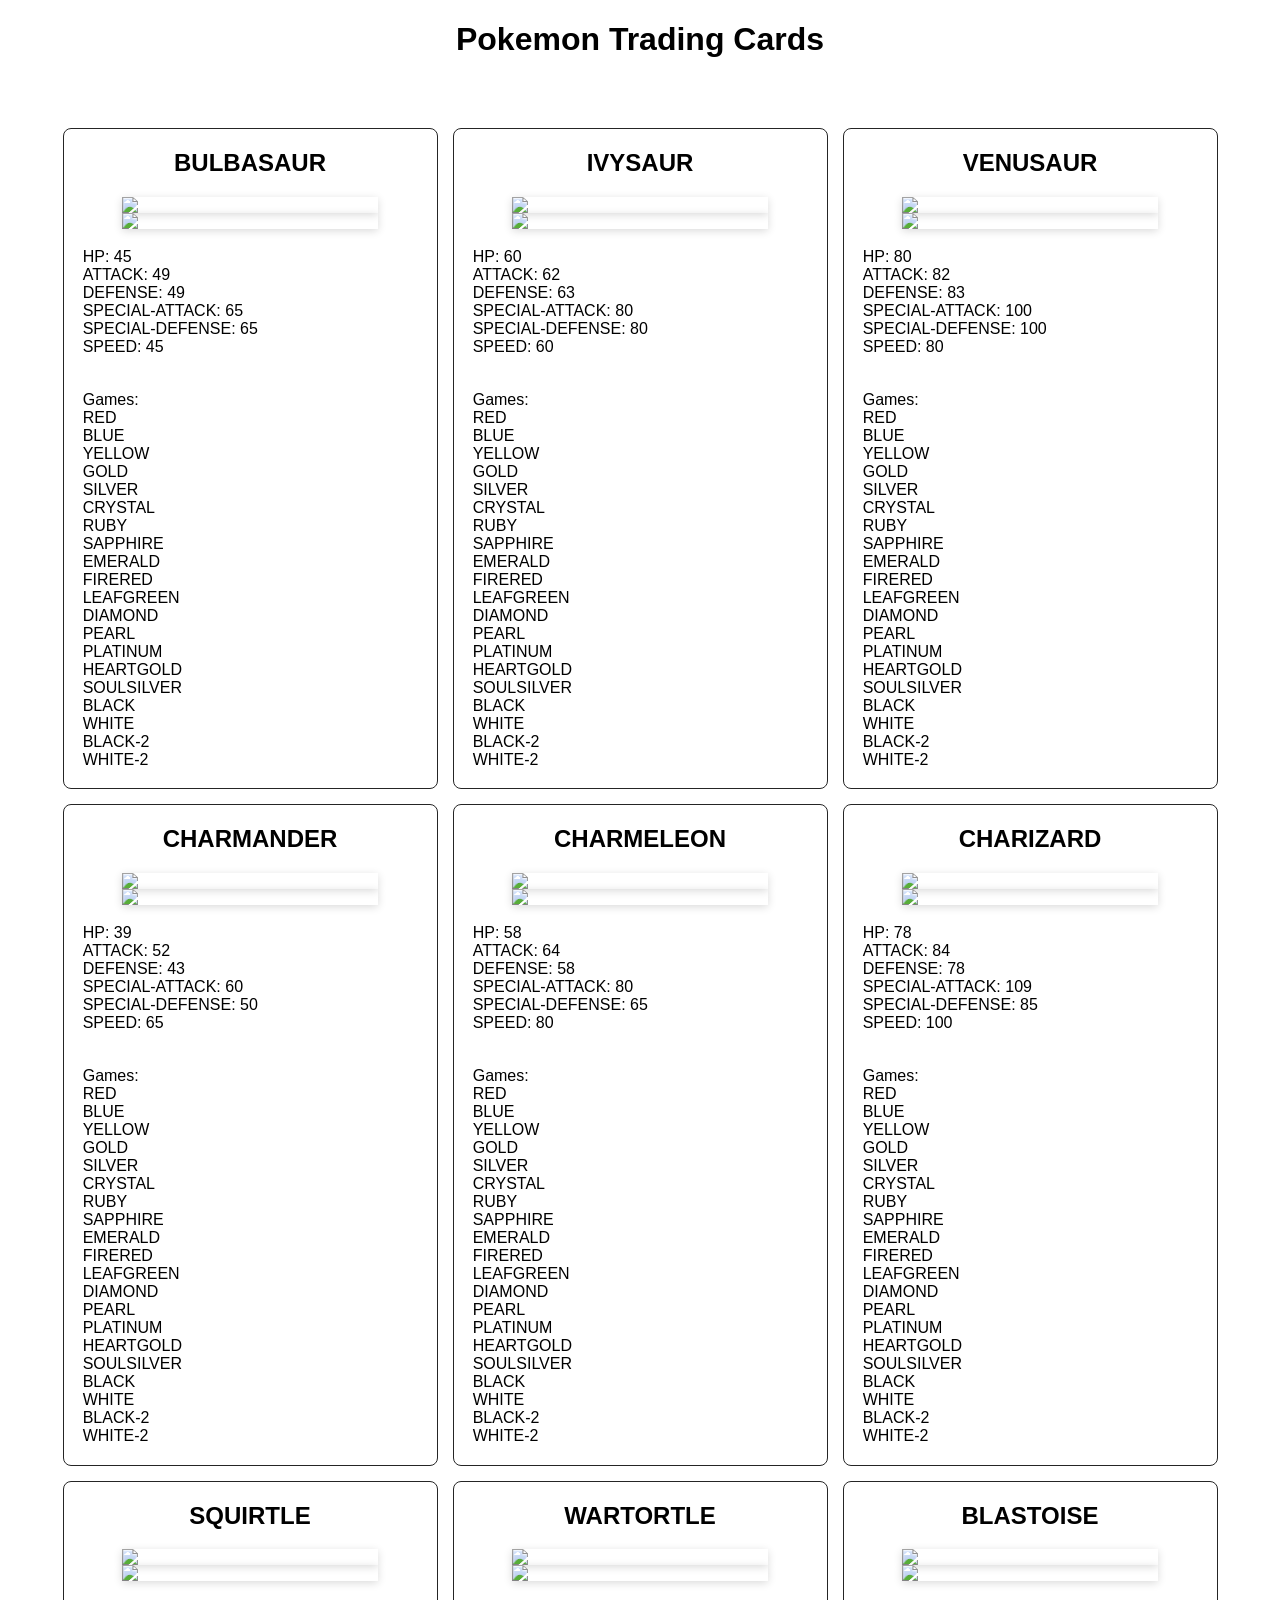
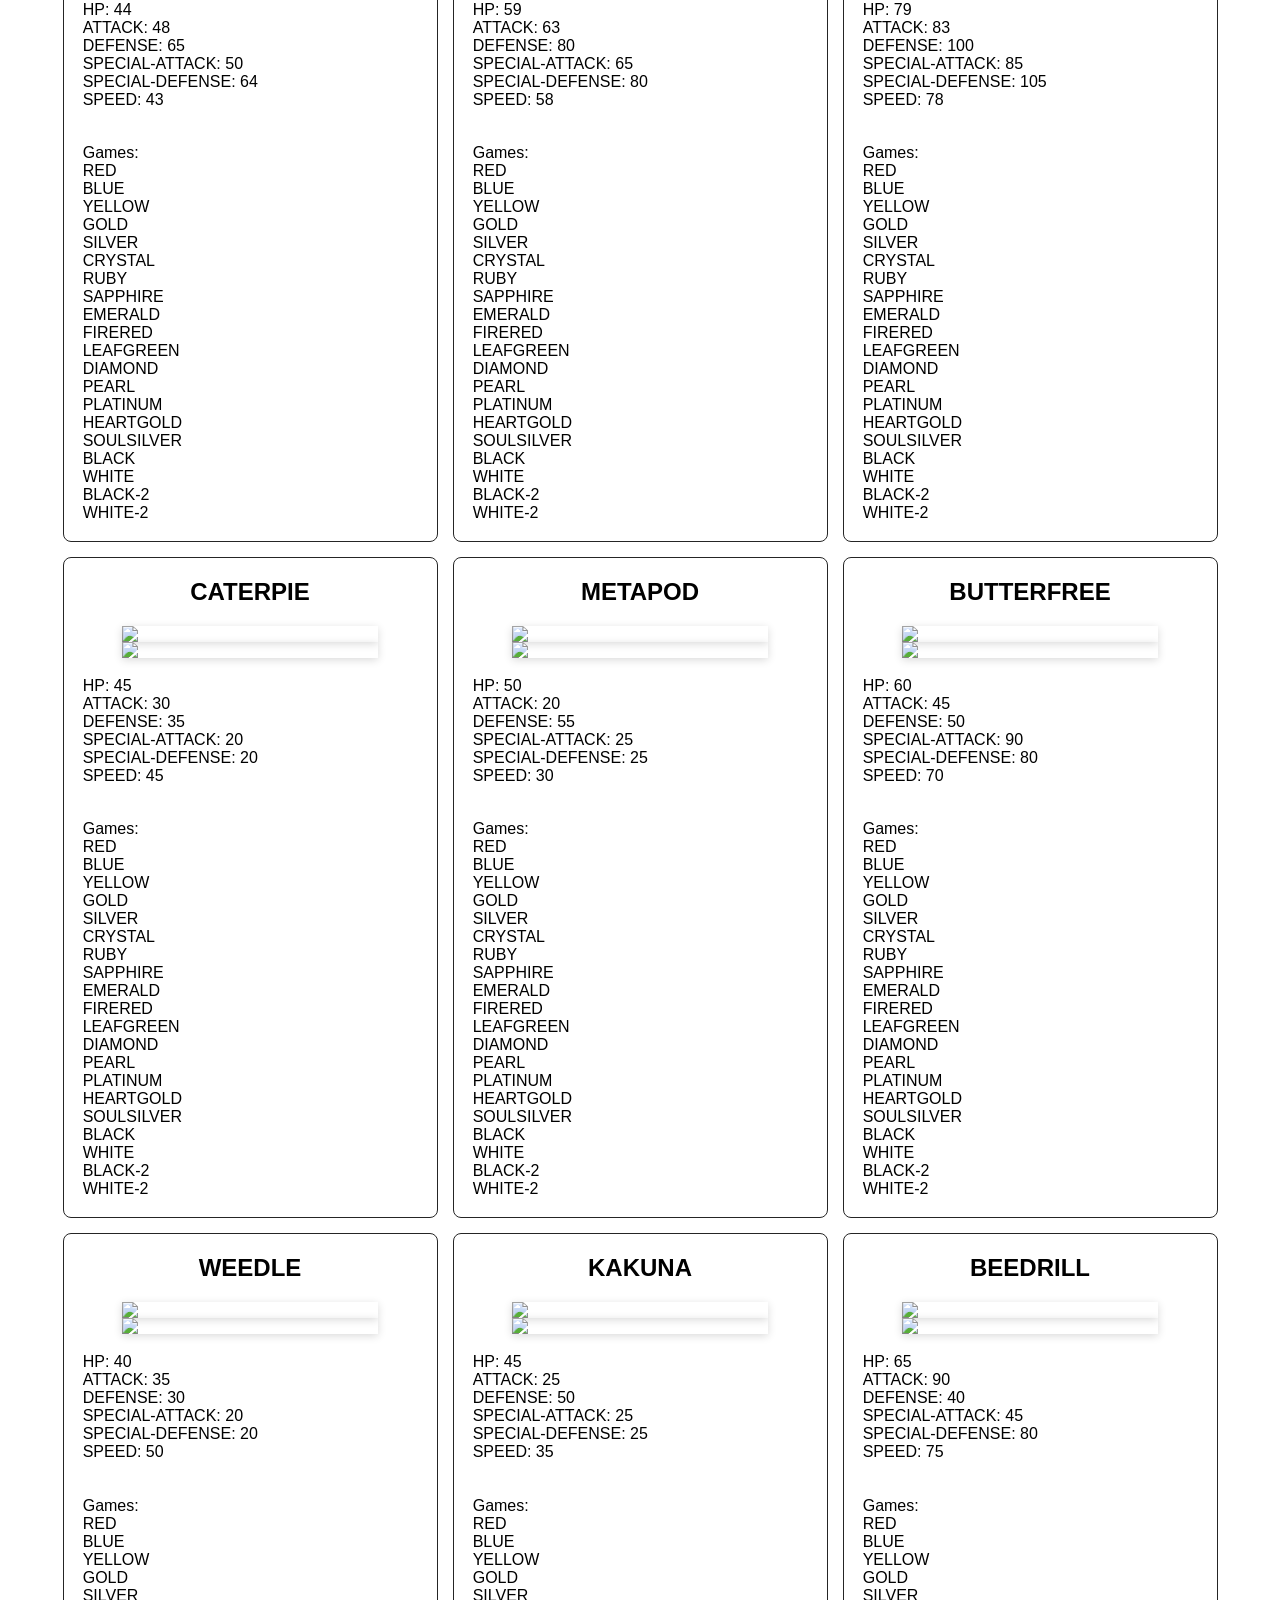
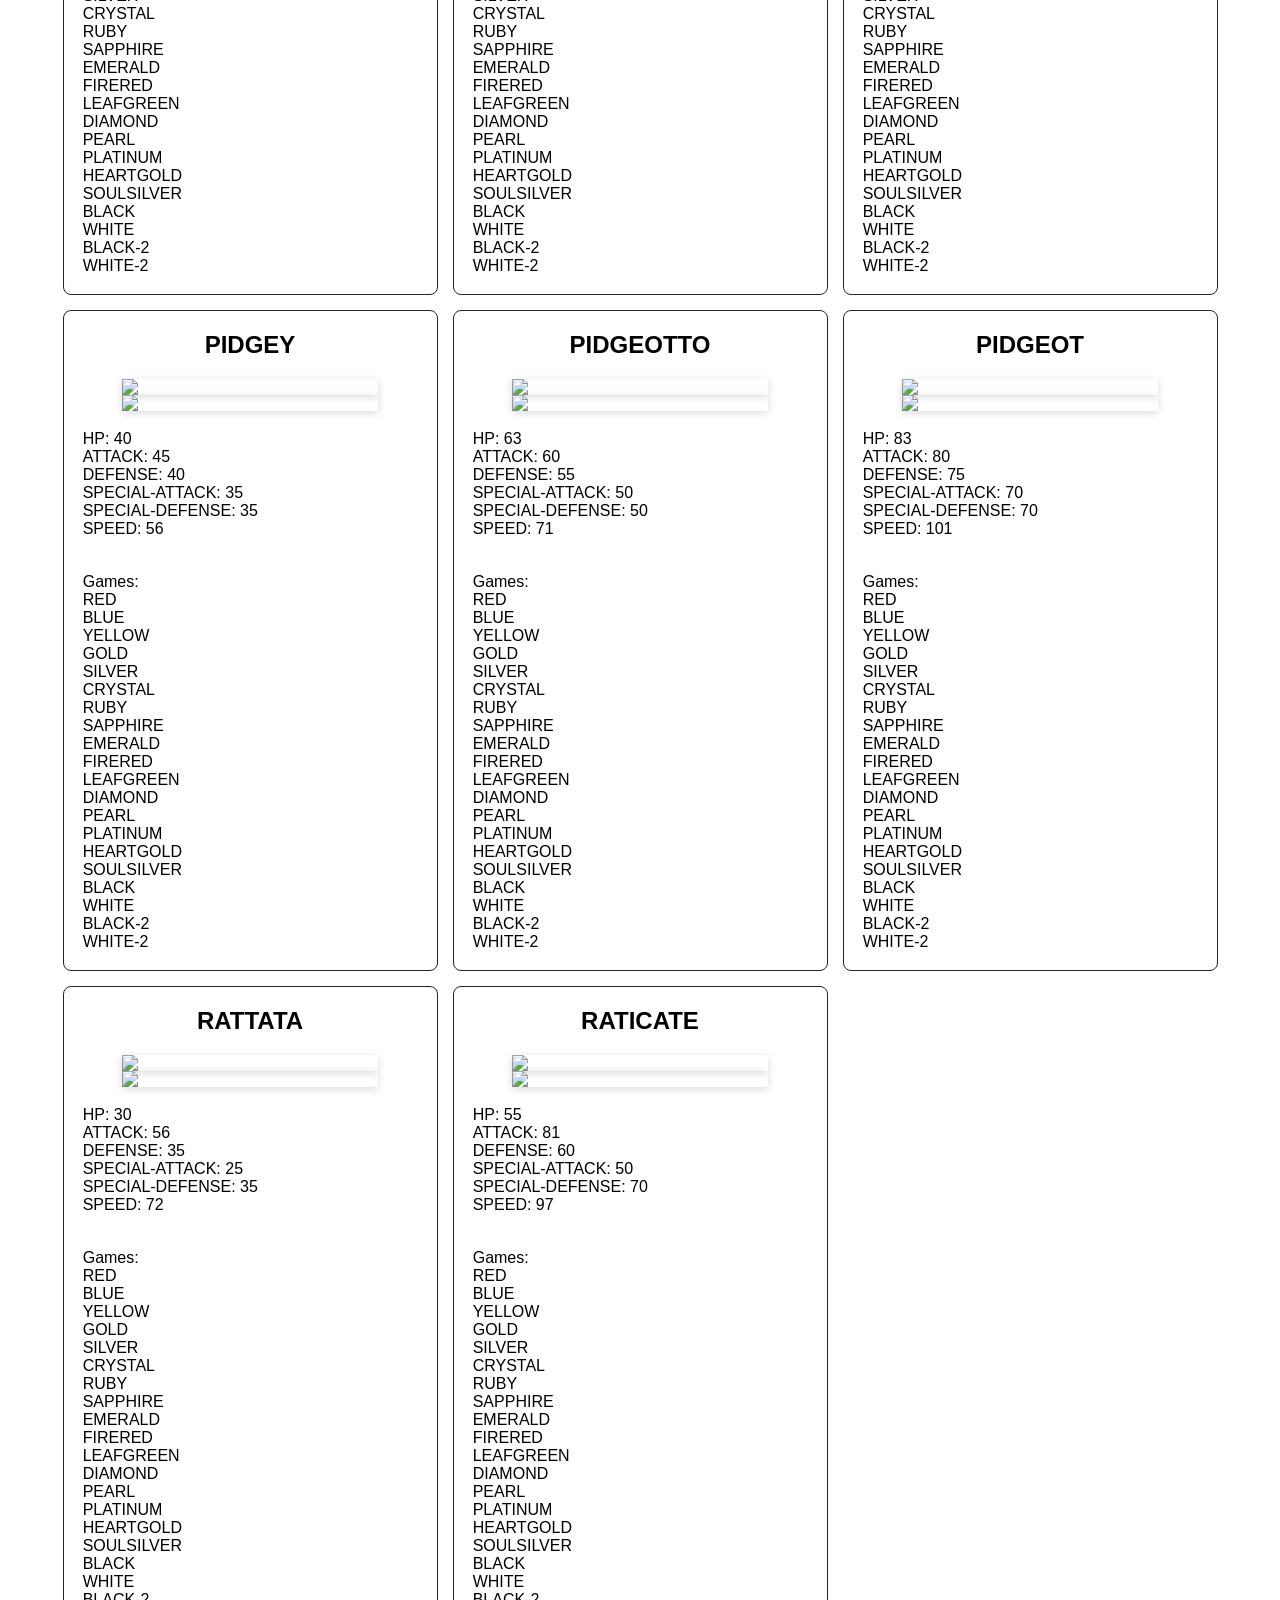
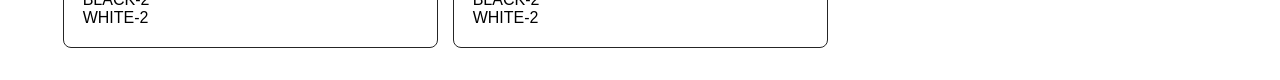
==== index.html @ 3c53f29b "first commit" ====
<!DOCTYPE html>
<html>
  <head>
    <title>JS</title>
    <meta charset="UTF-8" />
    <link rel="stylesheet" href="style.css" />
    <script defer src="/src/data.js"></script>
    <script defer src="/src/index.js"></script>
  </head>
  <body>
    <h1>Pokemon Trading Cards</h1>
    <ul class="cards">
      <!-- Look at /templates/card.html for the template of a card -->

      
    </ul>
  </body>
</html>
---- style.css ----
* {
    box-sizing: border-box;
    list-style: none;
  }
  
  html,
  body {
    margin: 0;
  }
  
  body {
    display: grid;
    grid-template-columns: minmax(300px, 1200px);
    justify-content: center;
  
    height: 100vh;
    font-family: sans-serif;
  }
  
  img {
    max-width: 100%;
  }
  
  h1,
  h2 {
    text-align: center;
  }
  
  .cards {
    display: grid;
    grid-template-columns: repeat(auto-fill, 375px);
    gap: 15px;
    justify-content: center;
    justify-items: center;
  
    padding: 2rem 0;
    margin-bottom: 2rem;
  }
  
  .card {
    width: 100%;
    justify-self: center;
  
    border: 1px solid #252525;
    border-radius: 8px;
  
    cursor: pointer;
    transition: all 300ms;
  }
  
  .card:hover {
    transform: scale(1.02);
    box-shadow: rgba(0, 0, 0, 0.35) 0px 5px 15px;
  }
  
  .card--text {
    margin: 0.2rem;
    padding: 1rem;
  
    border-radius: 5px;
  }
  
  .card--img {
    display: block;
    margin: 0 auto;
  
    box-shadow: rgba(0, 0, 0, 0.15) 0px 2px 8px;
  }
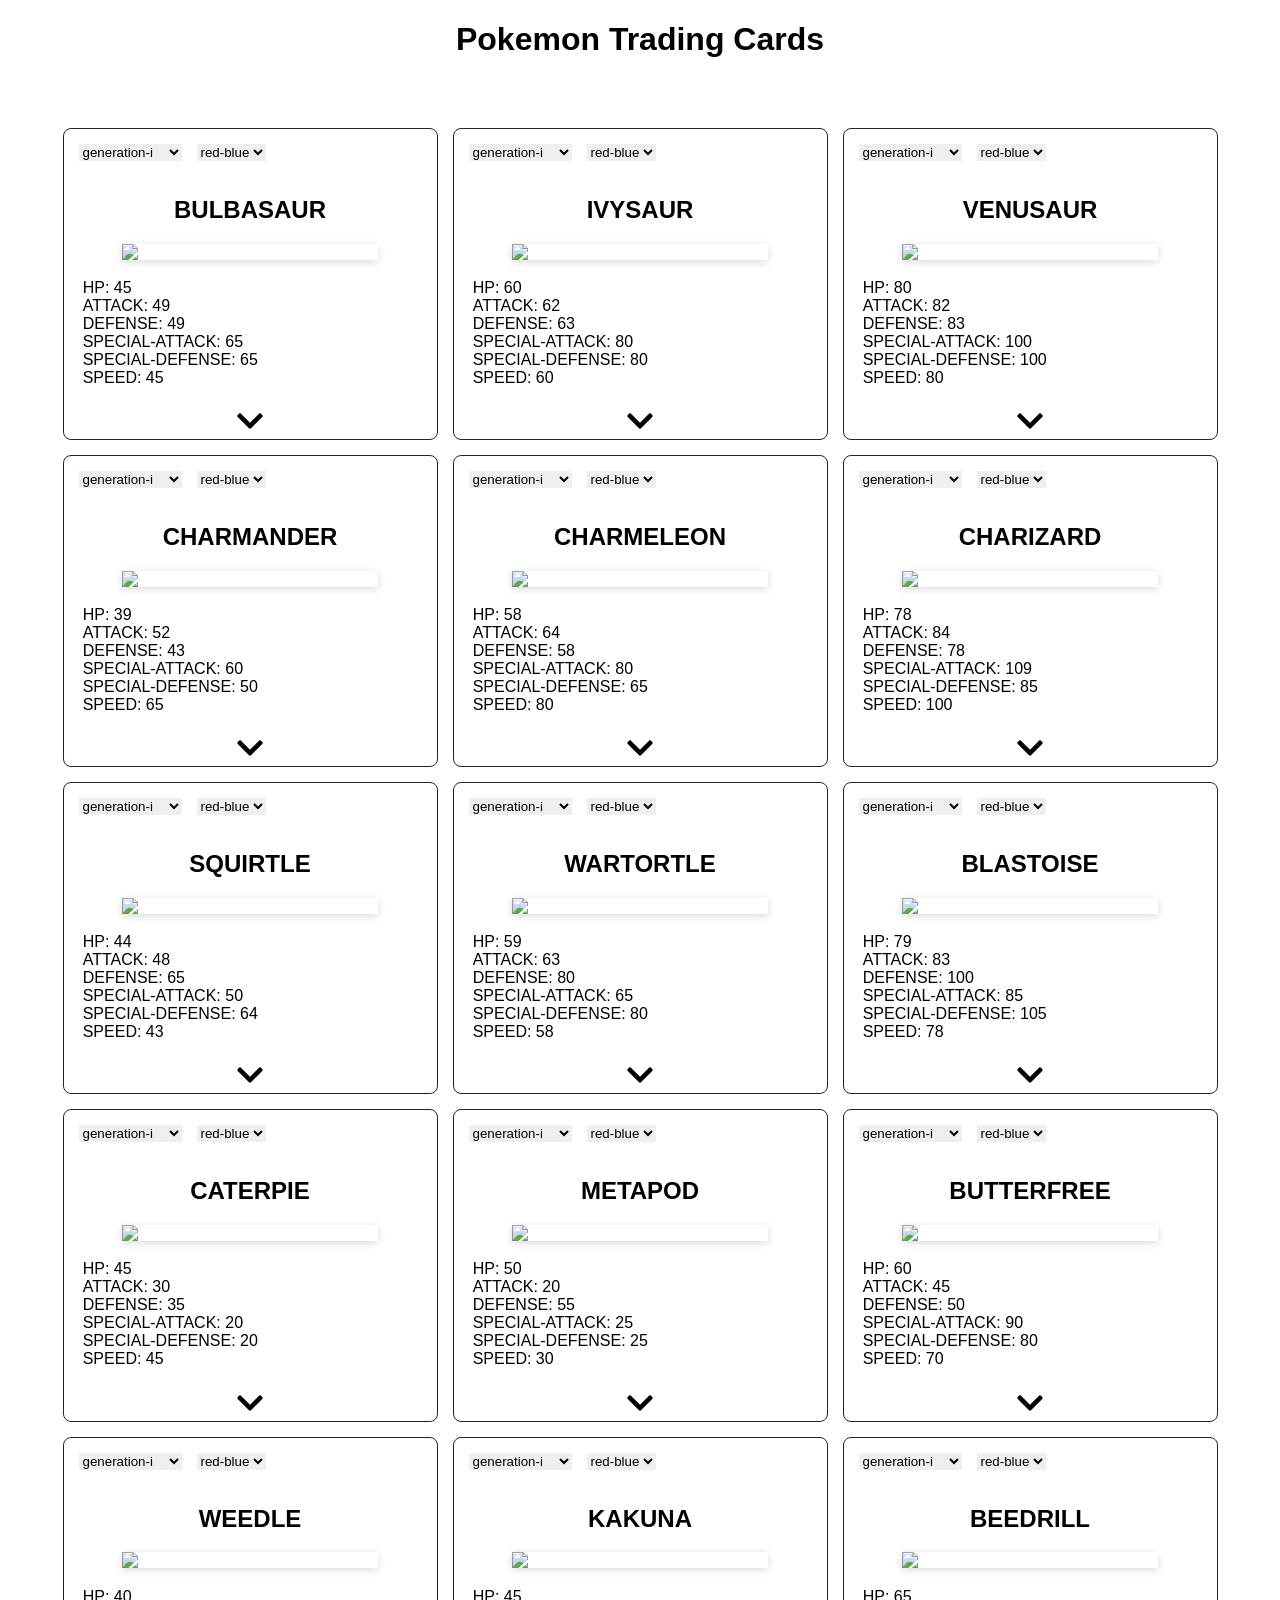
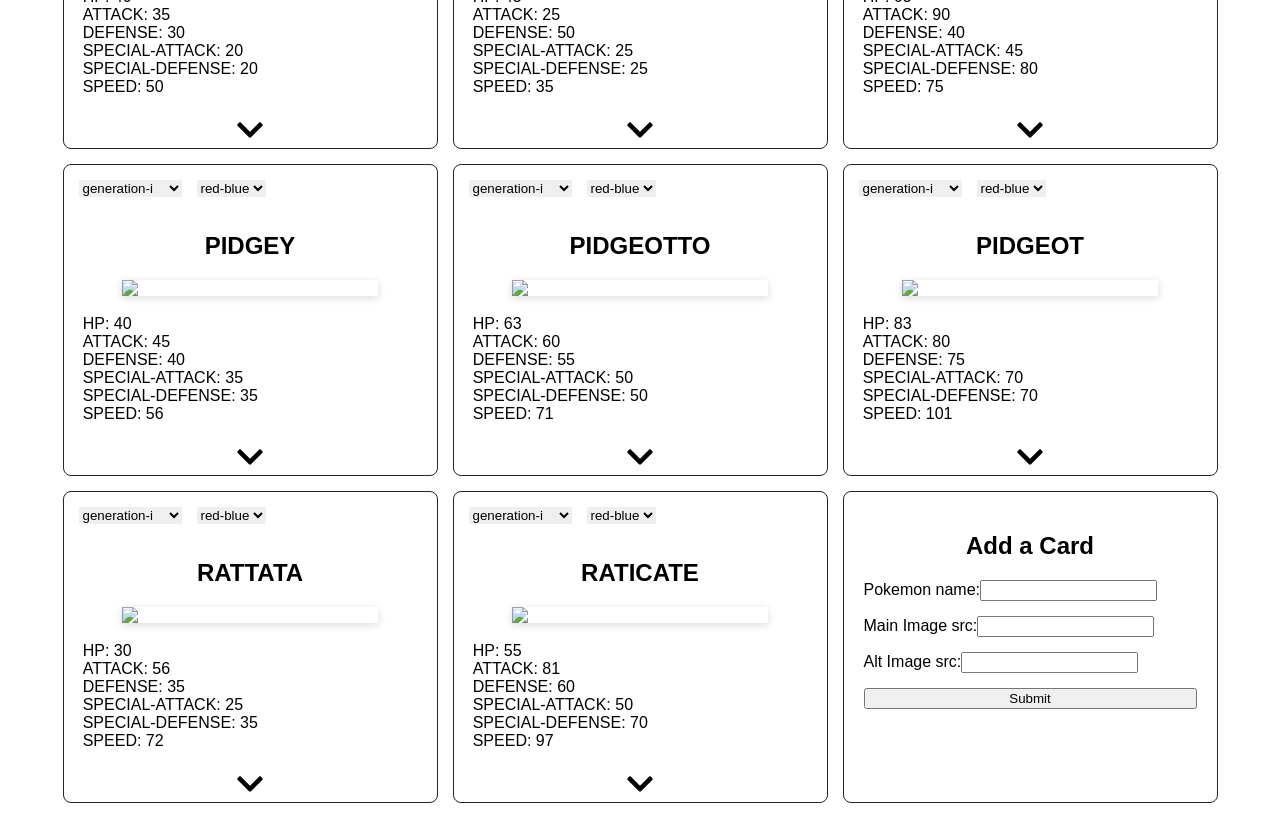
==== commit 900431ec: "added a form that lets you add new cards" ====
--- a/index.html
+++ b/index.html
@@ -11,7 +11,7 @@
     <h1>Pokemon Trading Cards</h1>
     <ul class="cards">
       <!-- Look at /templates/card.html for the template of a card -->
-
+ 
       
     </ul>
   </body>
--- a/style.css
+++ b/style.css
@@ -1,6 +1,7 @@
 * {
     box-sizing: border-box;
     list-style: none;
+    transition: ease 1s;
   }
   
   html,
@@ -25,6 +26,10 @@
   h2 {
     text-align: center;
   }
+  input{
+    margin-bottom: 15px;
+  }
+  
   
   .cards {
     display: grid;
@@ -67,4 +72,10 @@
     box-shadow: rgba(0, 0, 0, 0.15) 0px 2px 8px;
   }
   
+ .hide{
+   display: none;
+ }
+ .show{
+   display: block;
+ }
  
